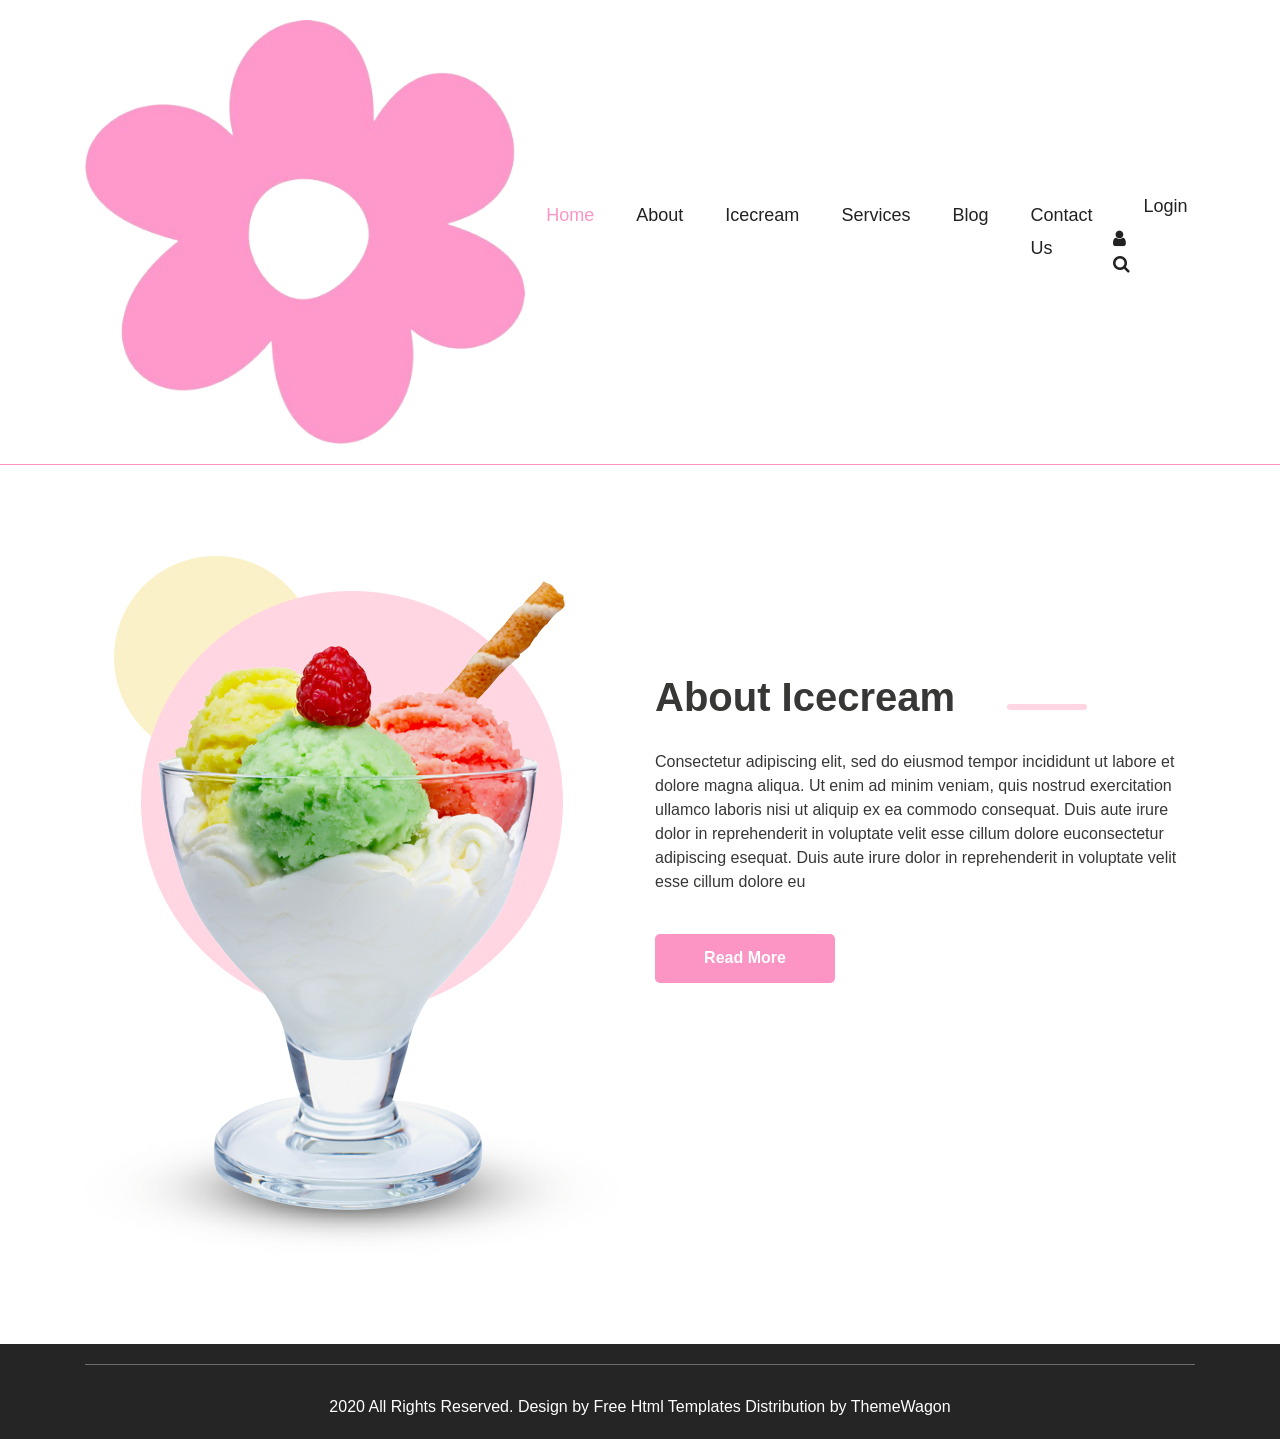
==== about.html @ e6c75ced "Add files via upload" ====
<!DOCTYPE html>
<html>
   <head>
      <!-- basic -->
      <meta charset="utf-8">
      <meta http-equiv="X-UA-Compatible" content="IE=edge">
      <meta name="viewport" content="width=device-width, initial-scale=1">
      <!-- mobile metas -->
      <meta name="viewport" content="width=device-width, initial-scale=1">
      <meta name="viewport" content="initial-scale=1, maximum-scale=1">
      <!-- site metas -->
      <title>About</title>
      <meta name="keywords" content="">
      <meta name="description" content="">
      <meta name="author" content="">
      <!-- bootstrap css -->
      <link rel="stylesheet" type="text/css" href="css/bootstrap.min.css">
      <!-- style css -->
      <link rel="stylesheet" type="text/css" href="css/style.css">
      <!-- Responsive-->
      <link rel="stylesheet" href="css/responsive.css">
      <!-- fevicon -->
      <link rel="icon" href="images/fevicon.png" type="image/gif" />
      <!-- font css -->
      <link href="https://fonts.googleapis.com/css?family=Roboto:400,500,700&display=swap" rel="stylesheet">
      <!-- Scrollbar Custom CSS -->
      <link rel="stylesheet" href="css/jquery.mCustomScrollbar.min.css">
      <!-- Tweaks for older IEs-->
      <link rel="stylesheet" href="https://netdna.bootstrapcdn.com/font-awesome/4.0.3/css/font-awesome.css">
   </head>
   <body>
      <div class="header_section header_bg">
         <div class="container">
            <nav class="navbar navbar-expand-lg navbar-light bg-light">
               <a class="navbar-brand"href="index.html"><img src="images/logo.png"></a>
               <button class="navbar-toggler" type="button" data-toggle="collapse" data-target="#navbarSupportedContent" aria-controls="navbarSupportedContent" aria-expanded="false" aria-label="Toggle navigation">
               <span class="navbar-toggler-icon"></span>
               </button>
               <div class="collapse navbar-collapse" id="navbarSupportedContent">
                  <ul class="navbar-nav ml-auto">
                     <li class="nav-item active">
                        <a class="nav-link" href="index.html">Home</a>
                     </li>
                     <li class="nav-item">
                        <a class="nav-link" href="about.html">About</a>
                     </li>
                     <li class="nav-item">
                        <a class="nav-link" href="icecream.html">Icecream</a>
                     </li>
                     <li class="nav-item">
                        <a class="nav-link" href="services.html">Services</a>
                     </li>
                     <li class="nav-item">
                        <a class="nav-link" href="blog.html">Blog</a>
                     </li>
                     <li class="nav-item">
                        <a class="nav-link" href="contact.html">Contact Us</a>
                     </li>
                  </ul>
                  <form class="form-inline my-2 my-lg-0">
                     <div class="login_bt"><a href="#">Login <span style="color: #222222;"><i class="fa fa-user" aria-hidden="true"></i></span></a></div>
                     <div class="fa fa-search form-control-feedback"></div>
                  </form>
               </div>
            </nav>
         </div>
      </div>
      <!-- header section end -->
      <!-- about sectuion start -->
      <div class="about_section layout_padding">
         <div class="container">
            <div class="row">
               <div class="col-md-6">
                  <div class="about_img"><img src="images/about-img.png"></div>
               </div>
               <div class="col-md-6">
                  <h1 class="about_taital">About Icecream</h1>
                  <p class="about_text">Consectetur adipiscing elit, sed do eiusmod tempor incididunt ut labore et dolore magna aliqua. Ut enim ad minim veniam, quis nostrud exercitation ullamco laboris nisi ut aliquip ex ea commodo consequat. Duis aute irure dolor in reprehenderit in voluptate velit esse cillum dolore euconsectetur adipiscing esequat. Duis aute irure dolor in reprehenderit in voluptate velit esse cillum dolore eu</p>
                  <div class="read_bt_1"><a href="#">Read More</a></div>
               </div>
            </div>
         </div>
      </div>
      <!-- about sectuion end -->
      <!-- copyright section start -->
      <div class="copyright_section margin_top90">
         <div class="container">
            <p class="copyright_text">2020 All Rights Reserved. Design by <a href="https://html.design">Free Html Templates</a> Distribution by <a href="https://themewagon.com">ThemeWagon</a></p>
         </div>
      </div>
      <!-- copyright section end -->
      <!-- Javascript files-->
      <script src="js/jquery.min.js"></script>
      <script src="js/popper.min.js"></script>
      <script src="js/bootstrap.bundle.min.js"></script>
      <script src="js/jquery-3.0.0.min.js"></script>
      <script src="js/plugin.js"></script>
      <!-- sidebar -->
      <script src="js/jquery.mCustomScrollbar.concat.min.js"></script>
      <script src="js/custom.js"></script>
      <!-- javascript --> 
   </body>
</html>
---- css/style.css ----
/*--------------------------------------------------------------------- File Name: style.css ---------------------------------------------------------------------*/


/*--------------------------------------------------------------------- import Files ---------------------------------------------------------------------*/

@import url(animate.min.css);
@import url(normalize.css);
@import url(icomoon.css);
@import url(css/font-awesome.min.css);
@import url(meanmenu.css);
@import url(owl.carousel.min.css);
@import url(swiper.min.css);
@import url(slick.css);
@import url(jquery.fancybox.min.css);
@import url(jquery-ui.css);
@import url(nice-select.css);

/*--------------------------------------------------------------------- skeleton ---------------------------------------------------------------------*/

* {
    box-sizing: border-box !important;
    transition: ease all 0.5s;
}

html {
    scroll-behavior: smooth;
}

body {
    color: #666666;
    font-size: 14px;
    font-family: 'Poppins', sans-serif;
    line-height: 1.80857;
    font-weight: normal;
    overflow-x: hidden;
}

a {
    color: #1f1f1f;
    text-decoration: none !important;
    outline: none !important;
    -webkit-transition: all .3s ease-in-out;
    -moz-transition: all .3s ease-in-out;
    -ms-transition: all .3s ease-in-out;
    -o-transition: all .3s ease-in-out;
    transition: all .3s ease-in-out;
}

h1,
h2,
h3,
h4,
h5,
h6 {
    letter-spacing: 0;
    font-weight: normal;
    position: relative;
    padding: 0 0 10px 0;
    font-weight: normal;
    line-height: normal;
    color: #111111;
    margin: 0
}

h1 {
    font-size: 24px
}

h2 {
    font-size: 22px
}

h3 {
    font-size: 18px
}

h4 {
    font-size: 16px
}

h5 {
    font-size: 14px
}

h6 {
    font-size: 13px
}

*,
*::after,
*::before {
    -webkit-box-sizing: border-box;
    -moz-box-sizing: border-box;
    box-sizing: border-box;
}

h1 a,
h2 a,
h3 a,
h4 a,
h5 a,
h6 a {
    color: #212121;
    text-decoration: none!important;
    opacity: 1
}

button:focus {
    outline: none;
}

ul,
li,
ol {
    margin: 0px;
    padding: 0px;
    list-style: none;
}

p {
    margin: 20px;
    font-weight: 300;
    font-size: 15px;
    line-height: 24px;
}

a {
    color: #222222;
    text-decoration: none;
    outline: none !important;
}

a
.btn {
    text-decoration: none !important;
    outline: none !important;
    -webkit-transition: all .3s ease-in-out;
    -moz-transition: all .3s ease-in-out;
    -ms-transition: all .3s ease-in-out;
    -o-transition: all .3s ease-in-out;
    transition: all .3s ease-in-out;
}

img {
    max-width: 100%;
    height: auto;
}

.banner_img {
    text-align: center;
    margin-top: -30px;
}

.banner_img img {
    max-width: 100%;
    height: auto;
    display: block;
}


 :focus {
    outline: 0;
}

.paddind_bottom_0 {
    padding-bottom: 0 !important;
}

.btn-custom {
    margin-top: 20px;
    background-color: transparent !important;
    border: 2px solid #ddd;
    padding: 12px 40px;
    font-size: 16px;
}

.lead {
    font-size: 18px;
    line-height: 30px;
    color: #767676;
    margin: 0;
    padding: 0;
}

.form-control:focus {
    border-color: #ffffff !important;
    box-shadow: 0 0 0 .2rem rgba(255, 255, 255, .25);
}

.navbar-form input {
    border: none !important;
}

.badge {
    font-weight: 500;
}

blockquote {
    margin: 20px 0 20px;
    padding: 30px;
}

button {
    border: 0;
    margin: 0;
    padding: 0;
    cursor: pointer;
}

.full {
    float: left;
    width: 100%;
}

.layout_padding {
    padding-top: 100px;
    padding-bottom: 0px;
}

.padding_0 {
    padding: 0px;
}


/* header section start */

.header_section {
    width: 100%;
    float: left;
    background-image: url(../images/banner-bg.png);
    height: auto;
    background-size: 100%;
    background-repeat: no-repeat;
}

.header_bg {
    background: #ffffff;
    border-bottom: 1px solid #fc95c4;
}

.bg-light {
    background-color: transparent !important;
}

.ml-auto,
.mx-auto {
    margin: 0 auto;
}

.navbar-expand-lg .navbar-nav .nav-link {
    padding: 3px 15px;
    font-size: 18px;
    color: #222222;
    margin: 0px 6px;
}

.navbar-light .navbar-nav .active>.nav-link,
.navbar-light .navbar-nav .nav-link.active,
.navbar-light .navbar-nav .nav-link.show,
.navbar-light .navbar-nav .show>.nav-link {
    color: #fc95c4;
}

.navbar-light .navbar-nav .nav-link:focus,
.navbar-light .navbar-nav .nav-link:hover {
    color: #fc95c4;
}

.navbar-brand {
    margin: 0px;
    float: right;
}

.navbar {
    padding: 15px 0px;
}

.login_bt {}

.login_bt a {
    font-size: 18px;
    color: #222222;
    padding: 0px 50px 0px 30px;
}

.login_bt a:hover {
    color: #fc95c4;
}

.fa.fa-search.form-control-feedback {
    font-size: 18px;
    color: #222222;
}

.fa.fa-search.form-control-feedback:hover {
    font-size: 18px;
    color: #fc95c4;
}


/* header section end */

/* =====================================================
   login-style.css
   CSS untuk Auth Bar (userInfo + tombol Login/Logout)
   di halaman Daisymphony
   ===================================================== */

/* ---------- Google Font tambahan ---------- */
@import url('https://fonts.googleapis.com/css2?family=Quicksand:wght@400;500;600;700&display=swap');

/* ---------- Auth Bar (strip tipis di bawah navbar) ---------- */
.auth_bar {
    width: 100%;
    background: linear-gradient(90deg, #fff0f6 0%, #fce4f0 100%);
    border-bottom: 1px solid #f7b8d9;
    padding: 6px 0;
    animation: slideDown 0.4s ease both;
}

@keyframes slideDown {
    from { opacity: 0; transform: translateY(-8px); }
    to   { opacity: 1; transform: translateY(0); }
}

.auth_inner {
    display: flex;
    align-items: center;
    justify-content: flex-end;
    gap: 14px;
}

/* ---------- Teks status login ---------- */
.user_info_text,
#userInfo {
    margin: 0 !important;
    padding: 0 !important;
    font-family: 'Quicksand', sans-serif;
    font-size: 13px;
    font-weight: 600;
    color: #b05080;
    letter-spacing: 0.3px;
    display: flex;
    align-items: center;
    gap: 6px;
}

.user_info_text::before,
#userInfo::before {
    content: '\f007';            /* fa-user */
    font-family: FontAwesome;
    font-size: 12px;
    color: #fc95c4;
}

/* LOGIN NAVBAR SIMPLE */

.nav-login-item {
    display: flex;
    align-items: center;
    gap: 12px;
    margin-left: 10px;
}

/* TEXT USER */
.user_info_text,
#userInfo {
    margin: 0;
    font-size: 15px;
    font-weight: 500;
    color: #222;
    font-family: 'Poppins', sans-serif;
    display: flex;
    align-items: center;
    gap: 6px;
}

/* ICON USER */
.user_info_text::before,
#userInfo::before {
    content: '\f007';
    font-family: FontAwesome;
    font-size: 12px;
    color: #fc95c4;
}

/* BUTTON LOGIN */
.nav-login-btn {
    background-color: #fc95c4;
    border: none;
    border-radius: 50px;

    padding: 8px 22px;

    color: white;
    font-size: 16px;
    font-weight: 600;

    display: flex;
    align-items: center;
    gap: 8px;

    cursor: pointer;

    transition: 0.3s ease;
}

/* HOVER */
.nav-logout-btn:hover {
    background-color: #ff78b5;
}
.nav-logoout-btn {
    background-color: #fc95c4;
    border: none;
    border-radius: 50px;

    padding: 8px 22px;

    color: white;
    font-size: 16px;
    font-weight: 600;

    display: flex;
    align-items: center;
    gap: 8px;

    cursor: pointer;

    transition: 0.3s ease;
}

/* HOVER */
.nav-logout-btn:hover {
    background-color: #ff78b5;
}

/* MOBILE */
@media (max-width: 991px) {

    .nav-login-item {
        justify-content: center;
        margin-top: 10px;
    }

}
/* banner section start */

.banner_section {
    width: 100%;
    float: left;
    padding: 90px 0px 145px 0px;
}

.banner_taital {
    width: 30%;
    font-size: 60px;
    color: #222222;
    font-weight: bold;
}

.banner_text {
    width: 70%;
    font-size: 16px;
    color: #222222;
    margin: 0px;
}

.started_text {
    width: 170px;
    float: left;
    padding-top: 20px;
}

.started_text a {
    width: 100%;
    float: left;
    padding: 8px 10px;
    color: #ffffff;
    background-color: #fc95c4;
    text-align: center;
    font-size: 18px;
    border-radius: 5px;
}

.started_text a:hover {
    color: #252525;
    background-color: #faf8f9;
}

.form-group {
    margin-bottom: 0px;
}

.carousel-indicators li {
    width: 40px;
    height: 40px;
    color: #252525;
    /* width: auto; */
    /* height: auto; */
    border: none;
    text-indent: 0;
    padding-top: 25px;
    justify-content: center;
    align-items: center;
    font-weight: bold;
}

.carousel-indicators .active {
    color: #fc95c4;
}

.carousel-indicators {
    bottom: -40px;
    justify-content: left;
    margin-right: initial;
    margin-left: 0px;
}


/* banner section end */


/* about section start */

.about_section {
    width: 100%;
    float: left;
    padding: 90px 0px 0px 0px;
}

.about_taital {
    width: 80%;
    float: left;
    font-size: 40px;
    color: #373736;
    font-weight: bold;
    padding-top: 120px;
}

.about_taital::after {
    position: absolute;
    content: '';
    width: 80px;
    height: 6px;
    background-color: #ffd6e1;
    bottom: 20px;
    right: 0px;
    border-radius: 4px;
}

.about_text {
    width: 100%;
    float: left;
    font-size: 16px;
    color: #373736;
    margin-left: 0px;
}

.about_img {
    width: 100%;
    float: left;
}

.read_bt_1 {
    width: 180px;
    float: left;
    margin-top: 20px;
}

.read_bt_1 a {
    width: 100%;
    float: left;
    font-size: 16px;
    text-align: center;
    background-color: #fc95c4;
    color: #ffffff;
    padding: 10px 0px;
    border-radius: 5px;
    font-weight: bold;
}

.read_bt_1 a:hover {
    background-color: #1e1e1e;
    color: #faf8f9;
}


/* about section end */


/* cream section start */

.cream_section {
    width: 100%;
    float: left;
    padding: 90px 0px 0px 0px;
    position: relative;
}

.cream_section::after {
    position: absolute;
    content: '';
    width: 120px;
    height: 140px;
    background-image: url(../images/bunga3.PNG);
    background-size: 100%;
    background-repeat: no-repeat;
    bottom: 80px;
}

.cream_section::before {
    position: absolute;
    content: '';
    width: 120px;
    height: 140px;
    background-image: url(../images/bunga4.PNG);
    background-size: 100%;
    background-repeat: no-repeat;
    top: 180px;
    right: 0px;
}

.cream_taital {
    width: 67%;
    float: left;
    font-size: 40px;
    color: #373736;
    font-weight: bold;
}

.cream_taital::after {
    position: absolute;
    content: '';
    width: 80px;
    height: 6px;
    background-color: #ffd6e1;
    bottom: 20px;
    right: 160px;
    border-radius: 4px;
}

.cream_text {
    width: 100%;
    float: left;
    font-size: 16px;
    color: #373736;
    margin: 0px;
}

.cream_section_2 {
    width: 100%;
    float: left;
    padding-top: 30px;
}

.cream_box {
    width: 100%;
    float: left;
    background-image: linear-gradient( 0deg, #ffffff 37%, #f2f2f0 37%);
    height: auto;
    padding: 20px;
    box-shadow: 0px 0px 20px 10px #ededec;
}

.cream_box:hover {
    background-image: linear-gradient( 0deg, #ffffff 37%, #faf0c7 37%);
}

.cream_img {
    width: 100%;
    text-align: center;
    padding-bottom: 20px;
    min-height: 210px;
}

.price_text {
    width: 80px;
    margin: 0 auto;
    text-align: center;
    font-size: 24px;
    color: #373736;
    font-weight: bold;
    background: #fff;
    padding: 18px 15px;
    border-radius: 100px;
    font-style: italic;
}

.strawberry_text {
    width: 100%;
    font-size: 22px;
    color: #373736;
    text-align: center;
    font-weight: bold;
}

.cart_bt {
    width: 150px;
    margin: 0 auto;
    text-align: center;
    padding-top: 10px;
}

.cart_bt a {
    width: 100%;
    float: left;
    font-size: 16px;
    text-align: center;
    border: 1px solid #fc95c4;
    color: #fc95c4;
    padding: 8px 0px;
    border-radius: 40px;
}

.cart_bt a:hover {
    border: 1px solid #373736;
    color: #373736;
}

.seemore_bt {
    width: 180px;
    margin: 0 auto;
    text-align: center;
    padding-top: 50px;
    display: flex;
}

.seemore_bt a {
    width: 100%;
    float: left;
    font-size: 16px;
    text-align: center;
    background-color: #fc95c4;
    color: #fefefd;
    padding: 10px 0px;
    border-radius: 5px;
    font-weight: bold;
}

.seemore_bt a:hover {
    background-color: #1e1e1e;
    color: #faf8f9;
}


/* cream section end */


/* services section start */

.services_section {
    width: 100%;
    float: left;
    padding: 90px 0px 0px 0px;
    position: relative;
}

.services_taital {
    width: 66%;
    float: left;
    font-size: 40px;
    color: #373736;
    font-weight: bold;
}

.services_taital::after {
    position: absolute;
    content: '';
    width: 80px;
    height: 6px;
    background-color: #ffd6e1;
    bottom: 25px;
    right: 160px;
    border-radius: 4px;
}

.services_text {
    width: 100%;
    float: left;
    font-size: 16px;
    color: #373736;
    margin: 0px;
}

.services_section_2 {
    width: 100%;
    float: left;
    padding-top: 30px;
}

.services_box {
    width: 100%;
    float: left;
    border: 1px solid #fc9cc8;
    padding: 20px 30px;
    height: auto;
}

.tasty_text {
    width: 100%;
    float: left;
    font-size: 20px;
    color: #373736;
}

.icon_img {
    padding-right: 15px;
}

.lorem_text {
    width: 100%;
    float: left;
    font-size: 16px;
    color: #373736;
    margin: 0px;
}


/* services section end */


/* testimonial section start */

.testimonial_section {
    width: 100%;
    float: left;
    padding: 90px 0px 100px 0px;
    position: relative;
}

.testimonial_taital {
    width: 100%;
    float: left;
    font-size: 40px;
    color: #373736;
    font-weight: bold;
    text-align: center;
}

.testimonial_section_2 {
    width: 100%;
    float: left;
    padding-top: 30px;
    padding-bottom: 75px;
    position: relative;
}

.testimonial_section::after {
    position: absolute;
    content: '';
    width: 120px;
    height: 102px;
    background-image: url(../images/quick-icon.png);
    background-size: 100%;
    left: 40px;
    top: 290px;
}

.testimonial_section::before {
    position: absolute;
    content: '';
    width: 120px;
    height: 102px;
    background-image: url(../images/quick-icon.png);
    background-size: 100%;
    right: 40px;
    top: 290px;
}

.testimonial_box {
    width: 82%;
    margin: 0 auto;
    background-color: #ffffff;
    box-shadow: 0px 0px 20px 10px #ededec;
    padding: 50px 40px 0px 40px;
    height: 300px;
}

.testimonial_text {
    width: 100%;
    font-size: 16px;
    color: #343434;
    margin: 0px;
    text-align: center;
}

.client_name {
    width: 100%;
    font-size: 20px;
    text-align: center;
    color: #343434;
    font-weight: bold;
    padding-top: 40px;
}

.client_img {
    width: 100%;
    text-align: center;
    margin-top: 10px;
}

#main_slider a.carousel-control-next {
    position: absolute;
    right: -63px;
    top: 25%;
}

#main_slider a.carousel-control-prev {
    position: absolute;
    left: -63px;
    top: 25%;
}

#main_slider .carousel-control-prev,
#main_slider .carousel-control-next {
    width: 50px;
    height: 50px;
    background-color: #fc95c4;
    opacity: 1;
    font-size: 30px;
    color: #ffffff;
}

#main_slider .carousel-control-prev:hover,
#main_slider .carousel-control-next:hover,
#main_sl695ider .carousel-control-prev:focus,
#main_slider .carousel-control-next:focus {
    background-color: #1e1e1e;
    color: #fff;
}


/* testimonial section end */


/* contact section start */

.contact_section {
    width: 100%;
    float: left;
    background-color: #262526;
    height: auto;
    padding: 90px 0px;
}

.contact_main {
    width: 100%;
    float: left;
}

.contact_taital {
    width: 65%;
    float: left;
    font-size: 40px;
    font-weight: bold;
    color: #ffffff;
    border-bottom: 1px solid #ffffff;
}

.form-group {
    margin-bottom: 30px;
}

.email-bt {
    color: #fefefd;
    width: 100%;
    height: 55px;
    font-size: 16px;
    padding: 20px 20px 0px 0px;
    background-color: transparent !important;
    border-bottom: 1px solid #6d6d6d !important;
    border: 0px;
    text-transform: uppercase;
}

input.email-bt::placeholder {
    color: #fefefd;
}

.massage-bt {
    color: #fefefd;
    width: 100%;
    height: 55px;
    font-size: 16px;
    padding: 20px 20px 0px 0px;
    background-color: transparent !important;
    border-bottom: 1px solid #6d6d6d !important;
    border: 0px;
    text-transform: uppercase;
}

textarea#comment::placeholder {
    color: #fefefd;
}

.main_bt {
    width: 150px;
    float: left;
    padding-top: 10px;
}

.main_bt a {
    width: 100%;
    float: left;
    color: #fefefd;
    font-size: 16px;
    padding: 10px 0px;
    background-color: #fc95c4;
    text-transform: uppercase;
    font-weight: bold;
    text-align: center;
}

.main_bt a:hover {
    color: #252525;
    background-color: #ffffff;
}

.location_text {
    width: 100%;
    float: left;
}

.location_text ul {
    margin: 0px;
    padding: 0px;
    float: right;
}

.location_text li {
    float: left;
    font-size: 16px;
    color: #ffffff;
    padding: 0px 7px 0px 16px;
}

.location_text li a {
    color: #ffffff;
}

.location_text li a:hover {
    color: #ffffff;
}

.padding_left_10 {
    font-size: 30px;
    color: #ffffff;
    padding-right: 10px;
    position: relative;
    top: 4px;
}

.padding_left_10:hover {
    color: #fc95c4;
}

.padding_left_10.active {
    color: #fc95c4;
}

.footer_social_icon {
    width: 100%;
    float: right;
    padding-top: 20px;
    text-align: right;
}

.footer_social_icon ul {
    margin: 0px;
    padding: 0px;
    display: inline-block;
}

.footer_social_icon li {
    float: left;
}

.footer_social_icon li a {
    float: left;
    padding: 5px 10px;
    background-color: #fff;
    color: #252525;
    border-radius: 100%;
    font-size: 19px;
    margin-left: 15px;
    width: 44px;
    text-align: center;
    margin-top: 10px;
}

.footer_social_icon li a:hover {
    background-color: #fc95c4;
    color: #ffffff;
}

.mail_main {
    width: 70%;
    float: right;
}

.newsletter_text {
    width: 100%;
    float: left;
    font-size: 20px;
    color: #ffffff;
    font-weight: 500;
    margin-top: 130px;
}

.form-group {
    margin-bottom: 1rem;
    display: flex;
    width: 100%;
    float: left;
}

.update_mail {
    color: #444444;
    width: 100%;
    height: 55px;
    font-size: 16px;
    padding: 13px 10px 0px 10px;
    background-color: #ffffff;
    margin: 0 auto;
    justify-content: center;
    align-items: center;
    display: block;
    margin-top: 10px;
    border: 0px;
    text-transform: uppercase;
}

textarea#comment.update_mail::placeholder {
    color: #444444;
}

.subscribe_bt {
    width: 170px;
    float: left;
    padding-top: 10px;
}

.subscribe_bt a {
    width: 100%;
    float: left;
    color: #ffffff;
    font-size: 16px;
    padding: 13px 0px 14px 0px;
    background-color: #fc95c4;
    text-align: center;
    text-transform: uppercase;
}

.subscribe_bt a:hover {
    color: #363636;
    background-color: #ffffff;
}


/* contact section end */


/* copyright section start */

.copyright_section {
    width: 100%;
    float: left;
    background-color: #262526;
    height: auto;
}

.copyright_text {
    width: 100%;
    float: left;
    font-size: 16px;
    color: #ffffff;
    text-align: center;
    margin-left: 0px;
    border-top: 1px solid #6d6d6d;
    padding-top: 30px;
}

.copyright_text a {
    color: #ffffff;
}

.copyright_text a:hover {
    color: #fc95c4;
}


/* copyright section end */

.margin_top90 {
    margin-top: 90px;
}

.carousel-indicators {
    right: 80px !important;
}
---- css/responsive.css ----
/*--------------------------------------------------------------------- File Name: responsive.css ---------------------------------------------------------------------*/


/*------------------------------------------------------------------- 991px x 768px ---------------------------------------------------------------------*/

@media only screen and (min-width: 768px) and (max-width: 991px) {
    .header-search {
        padding: 15px 0px;
    }
}


/*------------------------------------------------------------------- 767px x 599px ---------------------------------------------------------------------*/

@media only screen and (min-width: 599px) and (max-width: 767px) {
    .logo {
        text-align: center;
    }
    .cart-content-right {
        padding-bottom: 5px;
    }
    .mg {
        margin: 0px 0px;
    }
    .menu-area-main {
        height: 256px;
        overflow-y: auto;
    }
    .megamenu>.row [class*="col-"] {
        padding: 0px;
    }
    .menu-area-main .megamenu .men-cat {
        padding: 0px 15px;
    }
    .menu-area-main .megamenu .women-cat {
        padding: 0px 15px;
    }
    .menu-area-main .megamenu .el-cat {
        padding: 0px 15px;
    }
    .mean-container .mean-nav ul li a.mean-expand {
        height: 19px;
    }
    .category-box.women-box {
        display: none;
    }
    .cart-box {
        display: inline-block;
        margin: 0px 30px;
    }
    .wish-box {
        float: none;
        margin: 0px 30px;
        display: inline-block;
    }
    .menu-add {
        display: none;
    }
    .category-box {
        display: none;
    }
    .mean-container .mean-nav ul li ol {
        padding: 0px;
    }
    .mean-container .mean-nav ul li a {
        padding: 10px 20px;
        width: 94.8%;
    }
    .mean-container .mean-nav ul li li a {
        width: 92%;
        padding: 1em 4%;
    }
    .mean-container .mean-nav ul li li li a {
        width: 100%;
    }
    .header-search {
        padding: 15px 0px;
    }
    #collapseFilter.d-md-block {
        padding: 30px 0px;
    }
}


/*------------------------------------------------------------------- 599px x 280px ---------------------------------------------------------------------*/

@media only screen and (min-width: 280px) and (max-width: 599px) {
    .cart-content-right {
        padding-bottom: 5px;
    }
    .megamenu>.row [class*="col-"] {
        padding: 0px;
    }
    .menu-area-main .megamenu .men-cat {
        padding: 0px 15px;
    }
    .menu-area-main .megamenu .women-cat {
        padding: 0px 15px;
    }
    .menu-area-main .megamenu .el-cat {
        padding: 0px 15px;
    }
    .mean-container .mean-nav ul li a {
        padding: 1em 4%;
        width: 92%;
    }
    .mean-container .mean-nav ul li li a {
        width: 90%;
        padding: 1em 5%;
    }
    .mean-container .sub-full.megamenu-categories ol li a {
        padding: 5px 0px;
        text-transform: capitalize;
        width: 100%;
    }
    .megamenu .sub-full.megamenu-categories .women-box .banner-up-text a {
        width: auto;
        border: none;
        float: none;
    }
    .menu-area-main {
        height: 45px;
        overflow-y: auto;
    }
    .mean-container .mean-nav ul li a.mean-expand {
        top: 0;
    }
}

@media (min-width: 992px) and (max-width: 1199px) {
    #main_slider a.carousel-control-prev {
        top: 32%;
        left: -65px;
    }
    #main_slider a.carousel-control-next {
        top: 32%;
        right: -65px;
    }
    .mail_main {
        width: 95%;
        float: right;
    }
    .banner_section {
        padding: 90px 0px 45px 0px;
    }
    .about_taital {
        width: 95%;
    }
    .cream_taital {
        width: 80%;
    }
    .cream_box {
        position: relative;
        z-index: 1;
    }
    .services_taital {
        width: 80%;
    }
    .services_box {
        padding: 20px 20px;
    }
    .lorem_text {
        font-size: 13px;
    }
    .testimonial_section::before {
        width: 60px;
        height: 51px;
        right: 30px;
        top: 300px;
    }
    .testimonial_section::after {
        width: 60px;
        height: 51px;
        left: 30px;
        top: 300px;
    }
    .testimonial_box {
        height: 330px;
    }
    .location_text li {
        font-size: 14px;
        padding: 0px 2px 0px 6px;
    }
    .contact_taital {
        width: 80%;
    }
}

@media (min-width: 768px) and (max-width: 991px) {
    #main_slider a.carousel-control-prev {
        top: 30%;
        left: -63px;
    }
    #main_slider a.carousel-control-next {
        top: 30%;
        right: -63px;
    }
    .header_section {
        background-size: cover;
    }
    .navbar-expand-lg {
        padding: 15px 0px;
    }
    .navbar-brand {
        width: 60%;
        padding: 0px;
    }
    .navbar {
        padding: 10px 0px;
    }
    .navbar-toggler {
        background-color: #fff;
        border: 1px solid #fff;
    }
    .navbar-light .navbar-nav .nav-link {
        padding: 5px 5px 0px 5px;
        margin: 0px 0px 0px 0px;
        width: 45%;
        margin: 0 auto;
        text-align: center;
    }
    .login_bt {
        display: none;
    }
    .fa.fa-search.form-control-feedback {
        text-align: center;
        width: 100%;
    }
    .banner_section {
        padding: 90px 0px 45px 0px;
    }
    .banner_taital {
        width: 100%;
        font-size: 60px;
    }
    .banner_text {
        width: 100%;
        font-size: 16px;
    }
    .about_taital {
        width: 100%;
        font-size: 30px;
        padding-top: 0px;
    }
    .about_text {
        font-size: 14px;
    }
    .cream_taital {
        width: 90%;
        font-size: 30px;
    }
    .cream_box {
        background-image: linear-gradient( 0deg, #ffffff 41%, #f2f2f0 41%);
    }
    .services_taital {
        width: 90%;
        font-size: 30px;
    }
    .services_box {
        padding: 20px 10px;
    }
    .tasty_text {
        font-size: 16px;
    }
    .icon_img {
        padding-right: 10px;
    }
    .lorem_text {
        font-size: 13px;
    }
    .testimonial_section::before {
        width: 40px;
        height: 34px;
        right: 30px;
        top: 300px;
    }
    .testimonial_section::after {
        width: 40px;
        height: 34px;
        left: 30px;
        top: 300px;
    }
    .testimonial_box {
        height: 350px;
    }
    .contact_taital {
        width: 82%;
        font-size: 30px;
    }
    .mail_main {
        width: 95%;
    }
}

@media (min-width: 576px) and (max-width: 767px) {
    #main_slider a.carousel-control-prev {
        top: 23%;
        left: -43px;
    }
    #main_slider a.carousel-control-next {
        top: 23%;
        right: -43px;
    }
    .header_section {
        background-size: cover;
    }
    .navbar-expand-lg {
        padding: 15px 0px;
    }
    .navbar-brand {
        width: 60%;
        padding: 0px;
    }
    .navbar {
        padding: 10px 0px;
    }
    .navbar-toggler {
        background-color: #fff;
        border: 1px solid #fff;
    }
    .navbar-light .navbar-nav .nav-link {
        padding: 5px 5px 0px 5px;
        margin: 0px 0px 0px 0px;
        width: 45%;
        margin: 0 auto;
        text-align: center;
    }
    .login_bt {
        display: none;
    }
    .fa.fa-search.form-control-feedback {
        text-align: center;
        width: 100%;
    }
    .banner_section {
        padding: 90px 0px 45px 0px;
    }
    .banner_taital {
        width: 100%;
        font-size: 40px;
    }
    .banner_text {
        width: 100%;
        font-size: 14px;
    }
    .banner_img {
        margin-top: 30px;
    }
    .about_section .row {
        display: flex;
        flex-direction: column-reverse;
    }
    .about_taital {
        width: 70%;
        font-size: 30px;
        padding-top: 0px;
    }
    .about_taital::after {
        right: 0px;
    }
    .about_img {
        margin-top: 30px;
    }
    .cream_section::before {
        display: none;
    }
    .cream_section::after {
        display: none;
    }
    .cream_taital::after {
        right: 0px;
    }
    .cream_taital {
        width: 90%;
        font-size: 30px;
    }
    .cream_box {
        margin-top: 30px;
    }
    .services_taital::after {
        right: 0px;
    }
    .services_taital {
        width: 90%;
        font-size: 30px;
    }
    .services_box {
        padding: 20px 10px;
        margin-top: 20px;
    }
    .testimonial_section::after {
        display: none;
    }
    .testimonial_section::before {
        display: none;
    }
    .testimonial_box {
        width: 100%;
        padding: 50px 20px 0px 20px;
        height: 350px;
    }
    .testimonial_text {
        font-size: 15px;
    }
    .contact_taital {
        width: 46%;
    }
    .newsletter_text {
        margin-top: 20px;
    }
    .location_text ul {
        float: left;
    }
    .location_text li {
        float: none;
        padding: 0px;
    }
    .mail_main {
        width: 100%;
        float: left;
    }
}

@media (max-width: 575px) {
    #main_slider a.carousel-control-prev {
        top: 103%;
        left: 0px;
    }
    #main_slider a.carousel-control-next {
        top: 103%;
        right: 0px;
    }
    .header_section {
        background-size: cover;
        background: #fff;
    }
    .navbar-expand-lg {
        padding: 15px 0px;
    }
    .navbar-brand {
        width: 60%;
        padding: 0px;
    }
    .navbar {
        padding: 10px 0px;
    }
    .navbar-toggler {
        background-color: #fff;
        border: 1px solid #fff;
    }
    .navbar-light .navbar-nav .nav-link {
        padding: 5px 5px 0px 5px;
        margin: 0px 0px 0px 0px;
        width: 45%;
        margin: 0 auto;
        text-align: center;
    }
    .login_bt {
        display: none;
    }
    .fa.fa-search.form-control-feedback {
        text-align: center;
        width: 100%;
    }
    .banner_section {
        padding: 90px 0px 45px 0px;
    }
    .banner_taital {
        width: 70%;
        font-size: 40px;
    }
    .banner_text {
        width: 100%;
    }
    .banner_img {
        margin-top: 30px;
    }
    .about_section .row {
        display: flex;
        flex-direction: column-reverse;
    }
    .about_taital {
        width: 100%;
        font-size: 30px;
        padding-top: 0px;
    }
    .about_taital::after {
        display: none;
    }
    .about_img {
        margin-top: 30px;
    }
    .cream_section::before {
        display: none;
    }
    .cream_section::after {
        display: none;
    }
    .cream_taital::after {
        display: none;
    }
    .cream_taital {
        width: 100%;
        font-size: 30px;
    }
    .cream_box {
        margin-top: 30px;
    }
    .services_taital::after {
        display: none;
    }
    .services_taital {
        width: 100%;
        font-size: 30px;
    }
    .services_box {
        padding: 20px 10px;
        margin-top: 20px;
    }
    .testimonial_section::after {
        display: none;
    }
    .testimonial_section::before {
        display: none;
    }
    .testimonial_box {
        width: 100%;
        padding: 50px 20px 0px 20px;
        height: auto;
    }
    .testimonial_text {
        font-size: 15px;
    }
    .contact_taital {
        width: 78%;
    }
    .newsletter_text {
        margin-top: 20px;
    }
    .location_text ul {
        float: left;
    }
    .location_text li {
        float: none;
        padding: 0px;
    }
    .mail_main {
        width: 100%;
        float: left;
    }
}
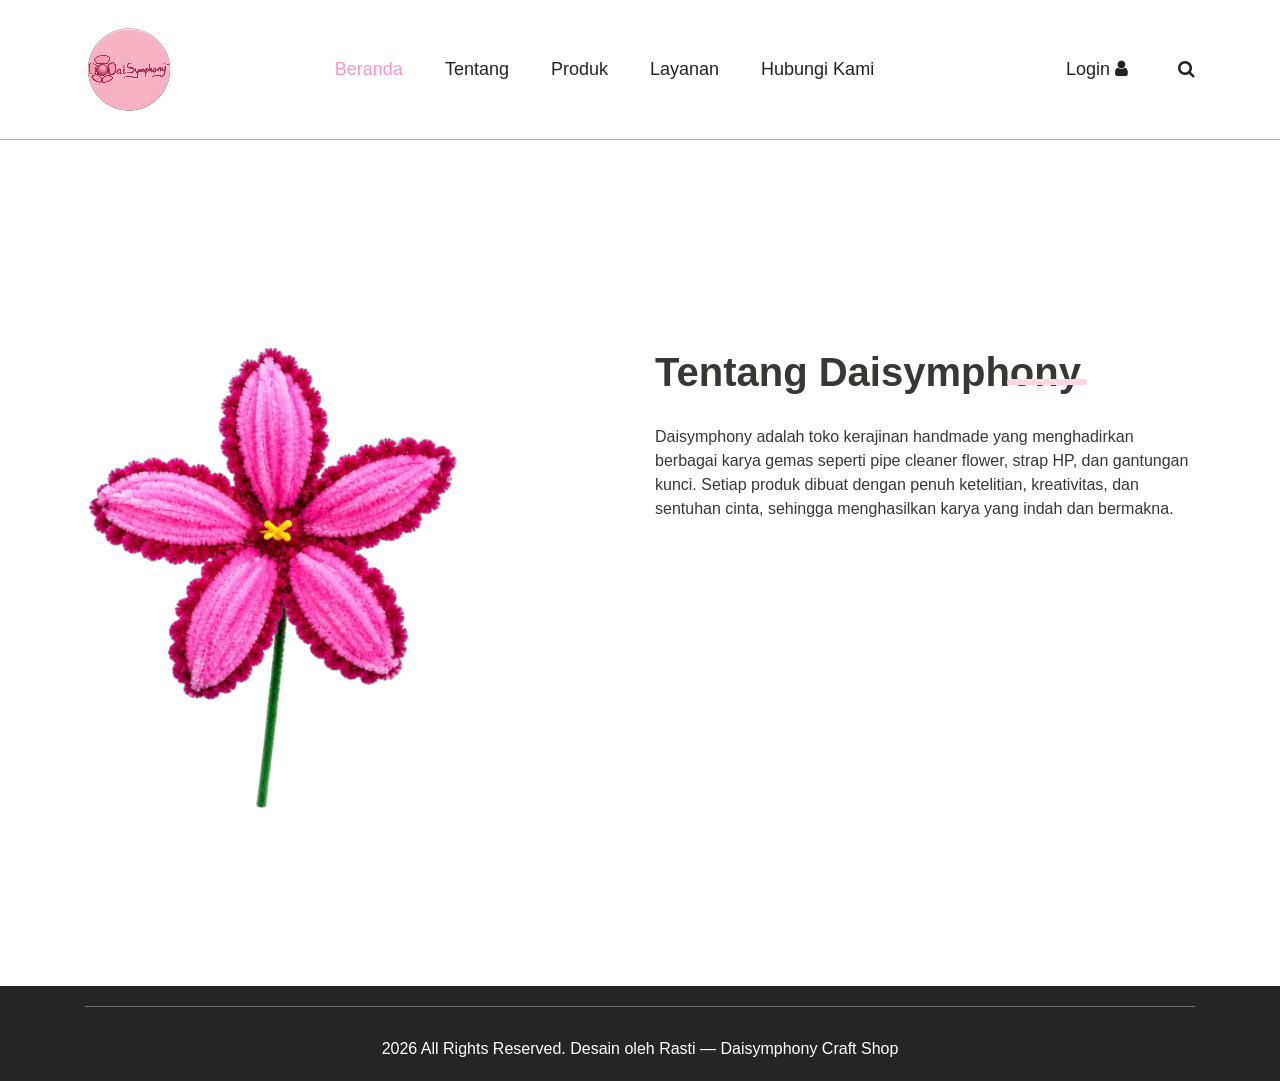
==== commit 9519413c: "Update about.html" ====
--- a/about.html
+++ b/about.html
@@ -9,7 +9,8 @@
       <meta name="viewport" content="width=device-width, initial-scale=1">
       <meta name="viewport" content="initial-scale=1, maximum-scale=1">
       <!-- site metas -->
-      <title>About</title>
+      <link href="daisy-removebg-preview.png" rel="icon">
+      <title>Tentang</title>
       <meta name="keywords" content="">
       <meta name="description" content="">
       <meta name="author" content="">
@@ -32,29 +33,26 @@
       <div class="header_section header_bg">
          <div class="container">
             <nav class="navbar navbar-expand-lg navbar-light bg-light">
-               <a class="navbar-brand"href="index.html"><img src="images/logo.png"></a>
+               <a class="navbar-brand"href="index.html"><img src="images/ikon.png"></a>
                <button class="navbar-toggler" type="button" data-toggle="collapse" data-target="#navbarSupportedContent" aria-controls="navbarSupportedContent" aria-expanded="false" aria-label="Toggle navigation">
                <span class="navbar-toggler-icon"></span>
                </button>
                <div class="collapse navbar-collapse" id="navbarSupportedContent">
                   <ul class="navbar-nav ml-auto">
                      <li class="nav-item active">
-                        <a class="nav-link" href="index.html">Home</a>
+                        <a class="nav-link" href="index.html">Beranda</a>
                      </li>
                      <li class="nav-item">
-                        <a class="nav-link" href="about.html">About</a>
+                        <a class="nav-link" href="about.html">Tentang</a>
                      </li>
                      <li class="nav-item">
-                        <a class="nav-link" href="icecream.html">Icecream</a>
+                        <a class="nav-link" href="product.html">Produk</a>
                      </li>
                      <li class="nav-item">
-                        <a class="nav-link" href="services.html">Services</a>
+                        <a class="nav-link" href="services.html">Layanan</a>
                      </li>
                      <li class="nav-item">
-                        <a class="nav-link" href="blog.html">Blog</a>
-                     </li>
-                     <li class="nav-item">
-                        <a class="nav-link" href="contact.html">Contact Us</a>
+                        <a class="nav-link" href="contact.html">Hubungi Kami</a>
                      </li>
                   </ul>
                   <form class="form-inline my-2 my-lg-0">
@@ -71,12 +69,11 @@
          <div class="container">
             <div class="row">
                <div class="col-md-6">
-                  <div class="about_img"><img src="images/about-img.png"></div>
+                  <div class="about_img"><img src="images/bunga2.PNG"></div>
                </div>
                <div class="col-md-6">
-                  <h1 class="about_taital">About Icecream</h1>
-                  <p class="about_text">Consectetur adipiscing elit, sed do eiusmod tempor incididunt ut labore et dolore magna aliqua. Ut enim ad minim veniam, quis nostrud exercitation ullamco laboris nisi ut aliquip ex ea commodo consequat. Duis aute irure dolor in reprehenderit in voluptate velit esse cillum dolore euconsectetur adipiscing esequat. Duis aute irure dolor in reprehenderit in voluptate velit esse cillum dolore eu</p>
-                  <div class="read_bt_1"><a href="#">Read More</a></div>
+                  <h1 class="about_taital">Tentang Daisymphony</h1>
+                  <p class="about_text">Daisymphony adalah toko kerajinan handmade yang menghadirkan berbagai karya gemas seperti pipe cleaner flower, strap HP, dan gantungan kunci. Setiap produk dibuat dengan penuh ketelitian, kreativitas, dan sentuhan cinta, sehingga menghasilkan karya yang indah dan bermakna.</p>
                </div>
             </div>
          </div>
@@ -84,8 +81,8 @@
       <!-- about sectuion end -->
       <!-- copyright section start -->
       <div class="copyright_section margin_top90">
-         <div class="container">
-            <p class="copyright_text">2020 All Rights Reserved. Design by <a href="https://html.design">Free Html Templates</a> Distribution by <a href="https://themewagon.com">ThemeWagon</a></p>
+           <div class="container">
+            <p class="copyright_text">2026 All Rights Reserved. Desain oleh Rasti &mdash; Daisymphony Craft Shop</p>
          </div>
       </div>
       <!-- copyright section end -->
@@ -100,4 +97,4 @@
       <script src="js/custom.js"></script>
       <!-- javascript --> 
    </body>
-</html>+</html>
